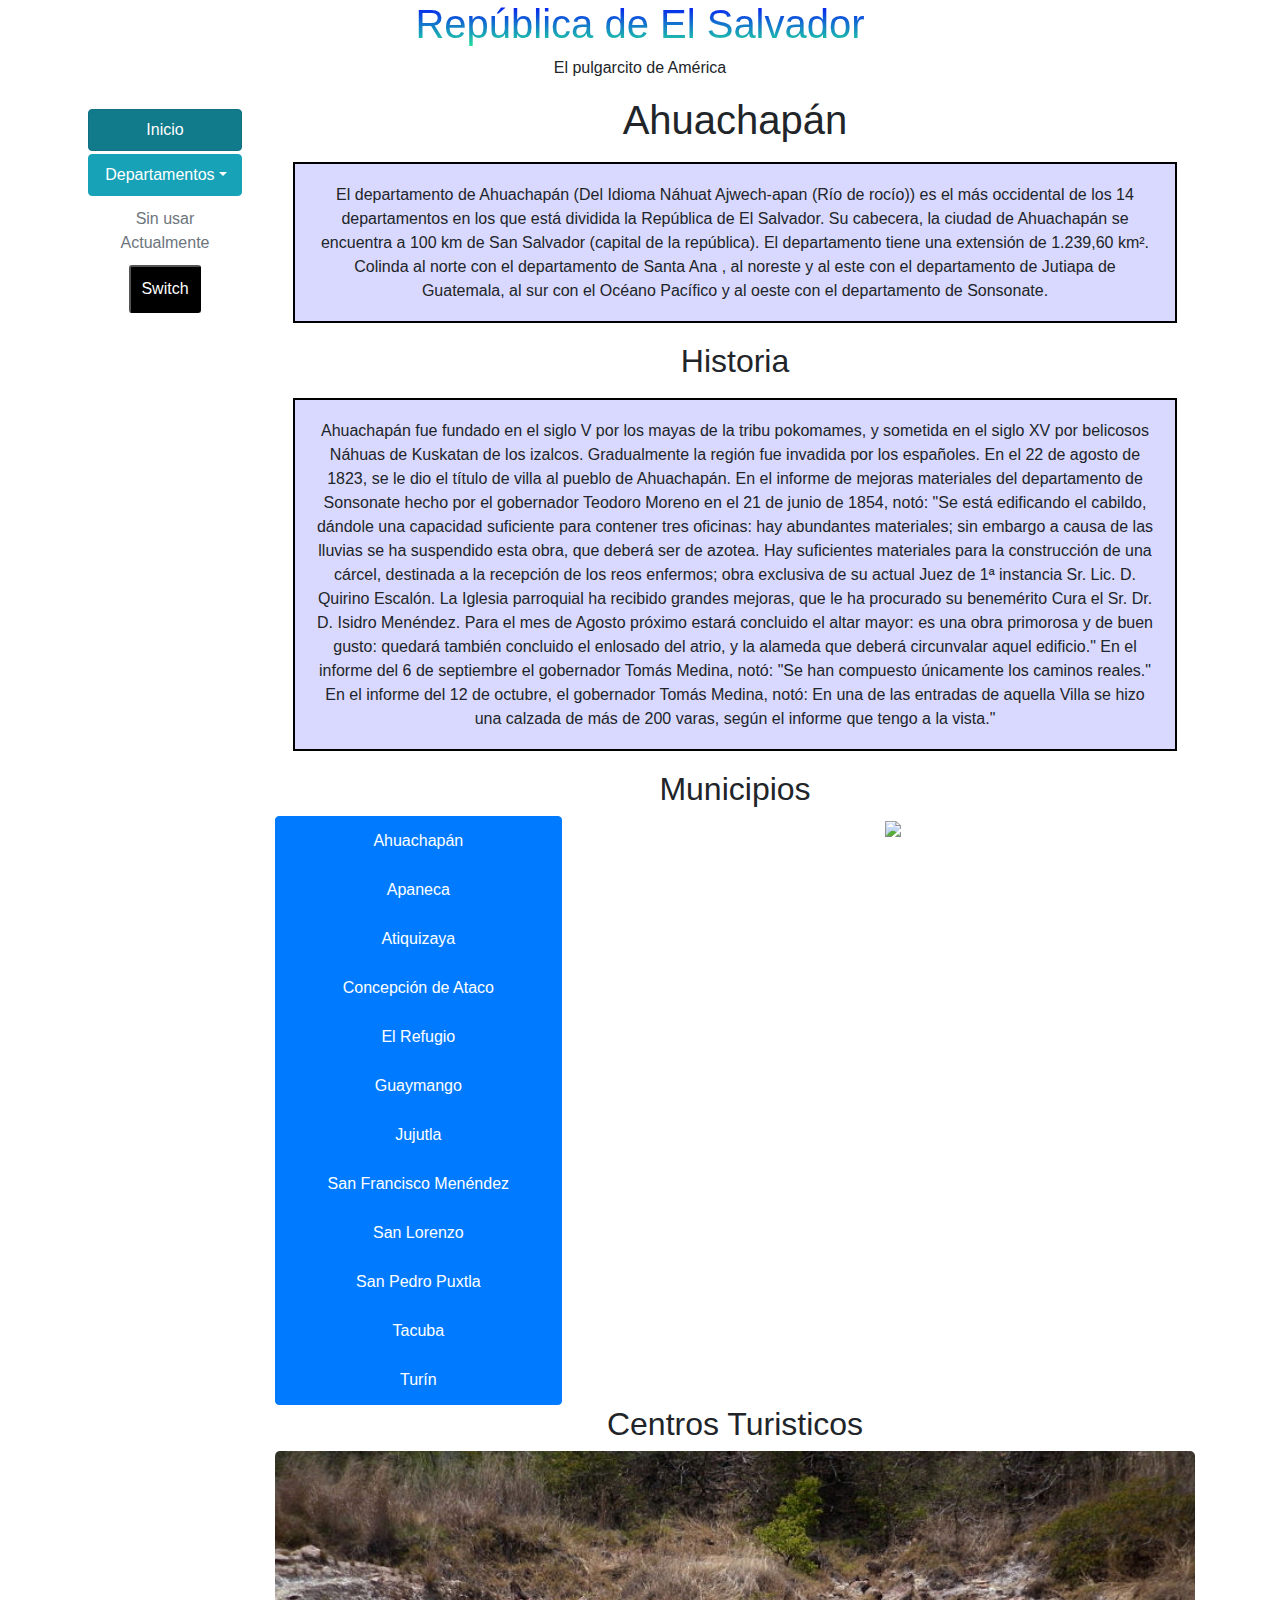
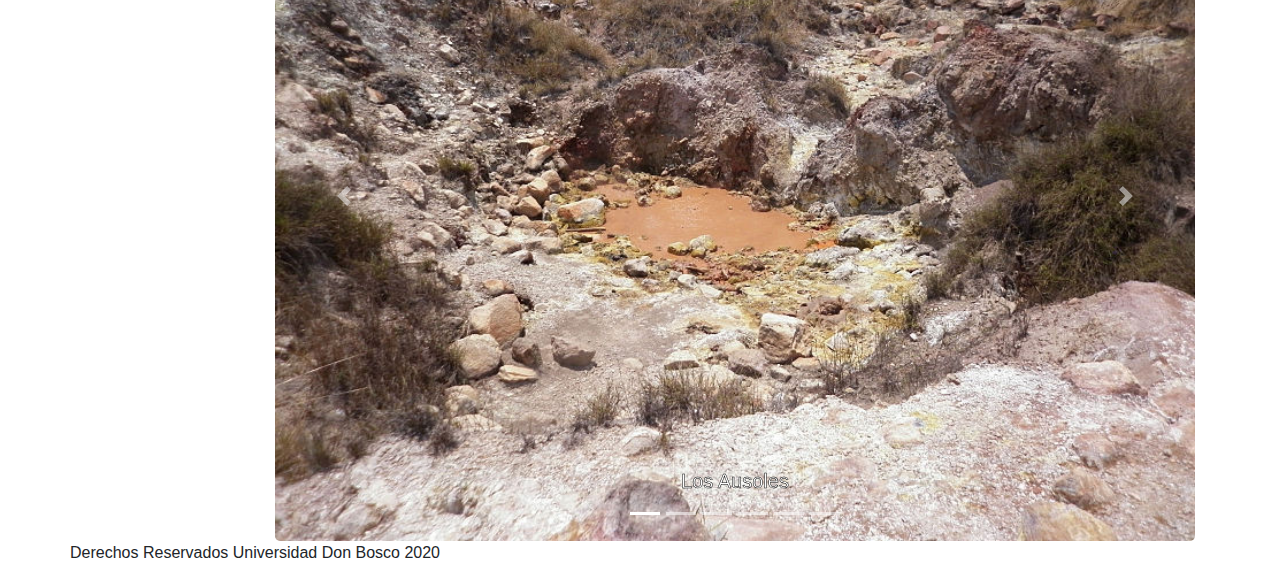
==== Departamentos/Auachapán.html @ 82dd3f30 "Added Departamentos pages and images" ====
<!DOCTYPE html>
<html lang="en">
  <head>
    <meta charset="UTF-8">
    <meta name="viewport" content="width=device-width, initial-scale=1.0">
    <!-- CSS only -->
    <link rel="stylesheet" href="https://stackpath.bootstrapcdn.com/bootstrap/4.5.2/css/bootstrap.min.css" integrity="sha384-JcKb8q3iqJ61gNV9KGb8thSsNjpSL0n8PARn9HuZOnIxN0hoP+VmmDGMN5t9UJ0Z" crossorigin="anonymous">
    <link rel="stylesheet" href="../css/light-mode.css" id="theme" />

    <!-- JS, Popper.js, and jQuery -->
    <script src="https://code.jquery.com/jquery-3.5.1.slim.min.js" integrity="sha384-DfXdz2htPH0lsSSs5nCTpuj/zy4C+OGpamoFVy38MVBnE+IbbVYUew+OrCXaRkfj" crossorigin="anonymous"></script>
    <script src="https://cdn.jsdelivr.net/npm/popper.js@1.16.1/dist/umd/popper.min.js" integrity="sha384-9/reFTGAW83EW2RDu2S0VKaIzap3H66lZH81PoYlFhbGU+6BZp6G7niu735Sk7lN" crossorigin="anonymous"></script>
    <script src="https://stackpath.bootstrapcdn.com/bootstrap/4.5.2/js/bootstrap.min.js" integrity="sha384-B4gt1jrGC7Jh4AgTPSdUtOBvfO8shuf57BaghqFfPlYxofvL8/KUEfYiJOMMV+rV" crossorigin="anonymous"></script>
    <!--icono-->
    <link rel="icon" href="../img/icono mapa de El salvador.ico">
    <!--Titulo-->
    <title>Ahuachapán</title>
  </head>
  <body>
    <div class="container">
      <div class="row text-center">
        <div class="col-12">
            <h1 class="degradadoh1">República de El Salvador</h1>
            <p>El pulgarcito de América</p>
        </div>
    </div>
    <div class="row">
        <div class="col-12 col-md-2">
            <ul class="nav flex-md-column flex-row nav-fill">
                <a class="navbar-brand" href="../index.html"><img class="img-fluid d-none d-md-block" src="../img/icono mapa de El salvador.ico" alt=""></a>
                <li class="nav-item">
                  <a class="nav-link active btn btn-info espacio" href="../index.html">Inicio</a>
                </li>
                <li class="nav-item dropdown">
                    <a class="nav-link dropdown-toggle btn btn-info espacio" data-toggle="dropdown" href="#" role="button" aria-haspopup="true" aria-expanded="false">Departamentos</a>
                    <div class="dropdown-menu">
                      <a class="dropdown-item" href="Auachapán.html">Ahuachapan</a>
                      <a class="dropdown-item" href="Cabañas.html">Cabañas</a>
                      <a class="dropdown-item" href="Cuscatlán.html">Cuscatlán</a>
                      <a class="dropdown-item" href="La Libertad.html">La Libertad</a>
                      <a class="dropdown-item" href="La Paz.html">La Paz</a>
                      <a class="dropdown-item" href="Sonsonate.html">Sonsonate</a>
                      <a class="dropdown-item" href="San Salvador.html">San Salvador</a>
                      <a class="dropdown-item" href="La Union.html">La Unión</a>
                      <a class="dropdown-item" href="Morazan.html">Morazán</a>
                      <a class="dropdown-item" href="San Miguel.html">San Miguel</a>
                      <a class="dropdown-item" href="San Vicente.html">San Vicente</a>
                      <a class="dropdown-item" href="Usulutan.html">Usulután</a>
                      <a class="dropdown-item" href="Chalatenango.html">Chalatenango</a>
                      <a class="dropdown-item" href="Santa Ana.html">Santa Ana</a>
                    </div>
                </li>
                <li class="nav-item">
                  <a class="nav-link disabled" href="#">Sin usar Actualmente</a>
                </li>
                <li class="nav-item">
                    <button onclick="switchSheet1()">Switch</button>
                </li>
              </ul>
        </div>
        <div class="col-12 col-md-10 text-center">
          <h1>Ahuachapán</h1>
          <p class="border1">
            El departamento de Ahuachapán (Del Idioma Náhuat Ajwech-apan (Río de rocío)) es el más occidental de los 14 departamentos en los que está dividida la República de El Salvador. Su cabecera, la ciudad de Ahuachapán se encuentra a 100 km de San Salvador (capital de la república). El departamento tiene una extensión de 1.239,60 km². Colinda al norte con el departamento de Santa Ana , al noreste y al este con el departamento de Jutiapa de Guatemala, al sur con el Océano Pacífico y al oeste con el departamento de Sonsonate.
          </p>
          <h2>Historia</h2>
          <p class="border1">
            Ahuachapán fue fundado en el siglo V por los mayas de la tribu pokomames, y sometida en el siglo XV por belicosos Náhuas de Kuskatan de los izalcos. Gradualmente la región fue invadida por los españoles. En el 22 de agosto de 1823, se le dio el título de villa al pueblo de Ahuachapán. En el informe de mejoras materiales del departamento de Sonsonate hecho por el gobernador Teodoro Moreno en el 21 de junio de 1854, notó: "Se está edificando el cabildo, dándole una capacidad suficiente para contener tres oficinas: hay abundantes materiales; sin embargo a causa de las lluvias se ha suspendido esta obra, que deberá ser de azotea. Hay suficientes materiales para la construcción de una cárcel, destinada a la recepción de los reos enfermos; obra exclusiva de su actual Juez de 1ª instancia Sr. Lic. D. Quirino Escalón. La Iglesia parroquial ha recibido grandes mejoras, que le ha procurado su benemérito Cura el Sr. Dr. D. Isidro Menéndez. Para el mes de Agosto próximo estará concluido el altar mayor: es una obra primorosa y de buen gusto: quedará también concluido el enlosado del atrio, y la alameda que deberá circunvalar aquel edificio."
            En el informe del 6 de septiembre el gobernador Tomás Medina, notó: "Se han compuesto únicamente los caminos reales."
            En el informe del 12 de octubre, el gobernador Tomás Medina, notó: En una de las entradas de aquella Villa se hizo una calzada de más de 200 varas, según el informe que tengo a la vista."
          </p>
          <h2>Municipios</h2>
          <div class="row">
            <div class="col-4">
              <div class="list-group">
                <a class="list-group-item active">Ahuachapán</a>
                <a class="list-group-item active">Apaneca</a>
                <a class="list-group-item active">Atiquizaya</a>
                <a class="list-group-item active">Concepción de Ataco</a>
                <a class="list-group-item active">El Refugio</a>
                <a class="list-group-item active">Guaymango</a>
                <a class="list-group-item active">Jujutla</a>
                <a class="list-group-item active">San Francisco Menéndez</a>
                <a class="list-group-item active">San Lorenzo</a>
                <a class="list-group-item active">San Pedro Puxtla</a>
                <a class="list-group-item active">Tacuba</a>
                <a class="list-group-item active">Turín</a>
              </div>
            </div>
            <div class="col-8">
              <img class="img-fluid" src="https://lh6.googleusercontent.com/-hYMvjS1tUCI/VOaYrbtaN4I/AAAAAAAAHtI/_kmcd79d0Fs/s392/mapa-del-departamento-de-ahuachapan.png">
            </div>
          </div>
          <h2>Centros Turisticos</h2>
          <div id="Carrusel" class="carousel slide" data-ride="carousel">
            <ol class="carousel-indicators">
              <li data-target="#Carrusel" data-slide-to="0" class="active"></li>
              <li data-target="#Carrusel" data-slide-to="1"></li>
              <li data-target="#Carrusel" data-slide-to="2"></li>
              <li data-target="#Carrusel" data-slide-to="3"></li>
              <li data-target="#Carrusel" data-slide-to="4"></li>
              <li data-target="#Carrusel" data-slide-to="5"></li>
            </ol>
            <div class="carousel-inner">
              <div class="carousel-item active">
                <img class="d-block w-100" onclick="ImagenModal(this)" id="myImg" src="img/Auachapán/800px-Ausoles.jpg" alt="Los Ausoles">
                <div class="carousel-caption d-none d-md-block">
                  <h5>Los Ausoles</h5>
                </div>
              </div>
              <div class="carousel-item">
                <img class="d-block w-100" onclick="ImagenModal(this)" onclick="ImagenModal(this)" id="myImg" src="img/Auachapán/Ahuachapán-plaza mayor.jpg" alt="Plaza mayor">
                <div class="carousel-caption d-none d-md-block">
                  <h5>Plaza Mayor</h5>
                </div>
              </div>
              <div class="carousel-item">
                <img class="d-block w-100" onclick="ImagenModal(this)" id="myImg" src="img/Auachapán/concordia.jpg" alt="Parque Concordia">
                <div class="carousel-caption d-none d-md-block">
                  <h5>Parque Concordia</h5>
                </div>
              </div>
              <div class="carousel-item">
                <img class="d-block w-100" onclick="ImagenModal(this)" id="myImg" src="img/Auachapán/jalostotitlan.jpg" alt="Parroquia jalostotitlan">
                <div class="carousel-caption d-none d-md-block">
                  <h5>Parroquia Jalostotitlan</h5>
                </div>
              </div>
              <div class="carousel-item">
                <img class="d-block w-100" onclick="ImagenModal(this)" id="myImg" src="img/Auachapán/laguna-el-espino-1.jpg" alt="Laguna del Espino">
                <div class="carousel-caption d-none d-md-block">
                  <h5>Laguna del Espino</h5>
                </div>
              </div>
              <div class="carousel-item">
                <img class="d-block w-100" onclick="ImagenModal(this)" id="myImg" src="img/Auachapán/pasaje concordia.jpg" alt="Pasaje de Concordia">
                <div class="carousel-caption d-none d-md-block">
                  <h5>Pasaje de Concordia</h5>
                </div>
              </div>
            </div>
            <a class="carousel-control-prev" href="#Carrusel" role="button" data-slide="prev">
              <span class="carousel-control-prev-icon" aria-hidden="true"></span>
              <span class="sr-only">Previous</span>
            </a>
            <a class="carousel-control-next" href="#Carrusel" role="button" data-slide="next">
              <span class="carousel-control-next-icon" aria-hidden="true"></span>
              <span class="sr-only">Next</span>
            </a>
          </div>
          <div id="myModal" class="modal">
            <span class="close">&times;</span>
            <img class="modal-content" id="img01">
            <div id="caption"></div>
          </div>
          
        </div>    
        <div class="row">
          <div class="col-12 text-center">
              <Blockquote>Derechos Reservados Universidad Don Bosco 2020</Blockquote>
          </div>
        </div>
        <div>
          <script src="../JS/script.js"></script>
        </div>
    </div>
  </body>
</html>
---- css/light-mode.css ----
button {
    padding: 10px;
    background-color: #000;
    color: #fff;
    border-radius: 3px;
    font-size: 1em;
    margin: 1%;
}
button:hover {
    background: rgb(0, 0, 255,100%);
    color: rgb(255, 255, 255);
}
.Division-Mapa path{
    fill: rgb(0, 0, 255,100%);
    stroke: white;
    stroke-width: 2px;
    transition: fill 0.001s;
}

h5{
  color: white;
  -webkit-text-stroke-color: black;
  -webkit-text-stroke-width: 0.5px;
}

path:hover{
    fill:grey;
    transition: 1.0s;
} 
/* Style the Image Used to Trigger the Modal */
#myImg {
  border-radius: 5px;
  cursor: pointer;
  transition: 0.3s;
}

#myImg:hover {opacity: 0.9;}

/* The Modal (background) */
.modal {
  display: none; /* Hidden by default */
  position: fixed; /* Stay in place */
  z-index: 1; /* Sit on top */
  padding-top: 100px; /* Location of the box */
  left: 0;
  top: 0;
  width: 100%; /* Full width */
  height: 100%; /* Full height */
  overflow: auto; /* Enable scroll if needed */
  background-color: rgb(0,0,0); /* Fallback color */
  background-color: rgba(0,0,0,0.9); /* Black w/ opacity */
}

/* Modal Content (Image) */
.modal-content {
  margin: auto;
  display: block;
  width: 80%;
  max-width: 700px;
}

/* Caption of Modal Image (Image Text) - Same Width as the Image */
#caption {
  margin: auto;
  display: block;
  width: 80%;
  max-width: 700px;
  text-align: center;
  color: #ccc;
  padding: 10px 0;
  height: 150px;
}

/* Add Animation - Zoom in the Modal */
.modal-content, #caption {
  animation-name: zoom;
  animation-duration: 0.6s;
}

@keyframes zoom {
  from {transform:scale(0)}
  to {transform:scale(1)}
}

/* The Close Button */
.close {
  position: absolute;
  top: 15px;
  right: 35px;
  color: #f1f1f1;
  font-size: 40px;
  font-weight: bold;
  transition: 0.3s;
}

.close:hover,.close:focus {
  color: #bbb;
  text-decoration: none;
  cursor: pointer;
}

/* 100% Image Width on Smaller Screens */
@media only screen and (max-width: 700px){
  .modal-content {
    width: 100%;
  }
}
/**Utilidades**/
.espacio{
  margin: 2%;
}
.degradadoh1{
  background: linear-gradient(blue, #25E999);
  -webkit-background-clip: text;
  color: transparent;
}
.border1{
  display:block;
  border:2px solid black;
  padding: 2%;
  margin: 2%;
  background-color: rgb(0, 0, 255,15%);
}
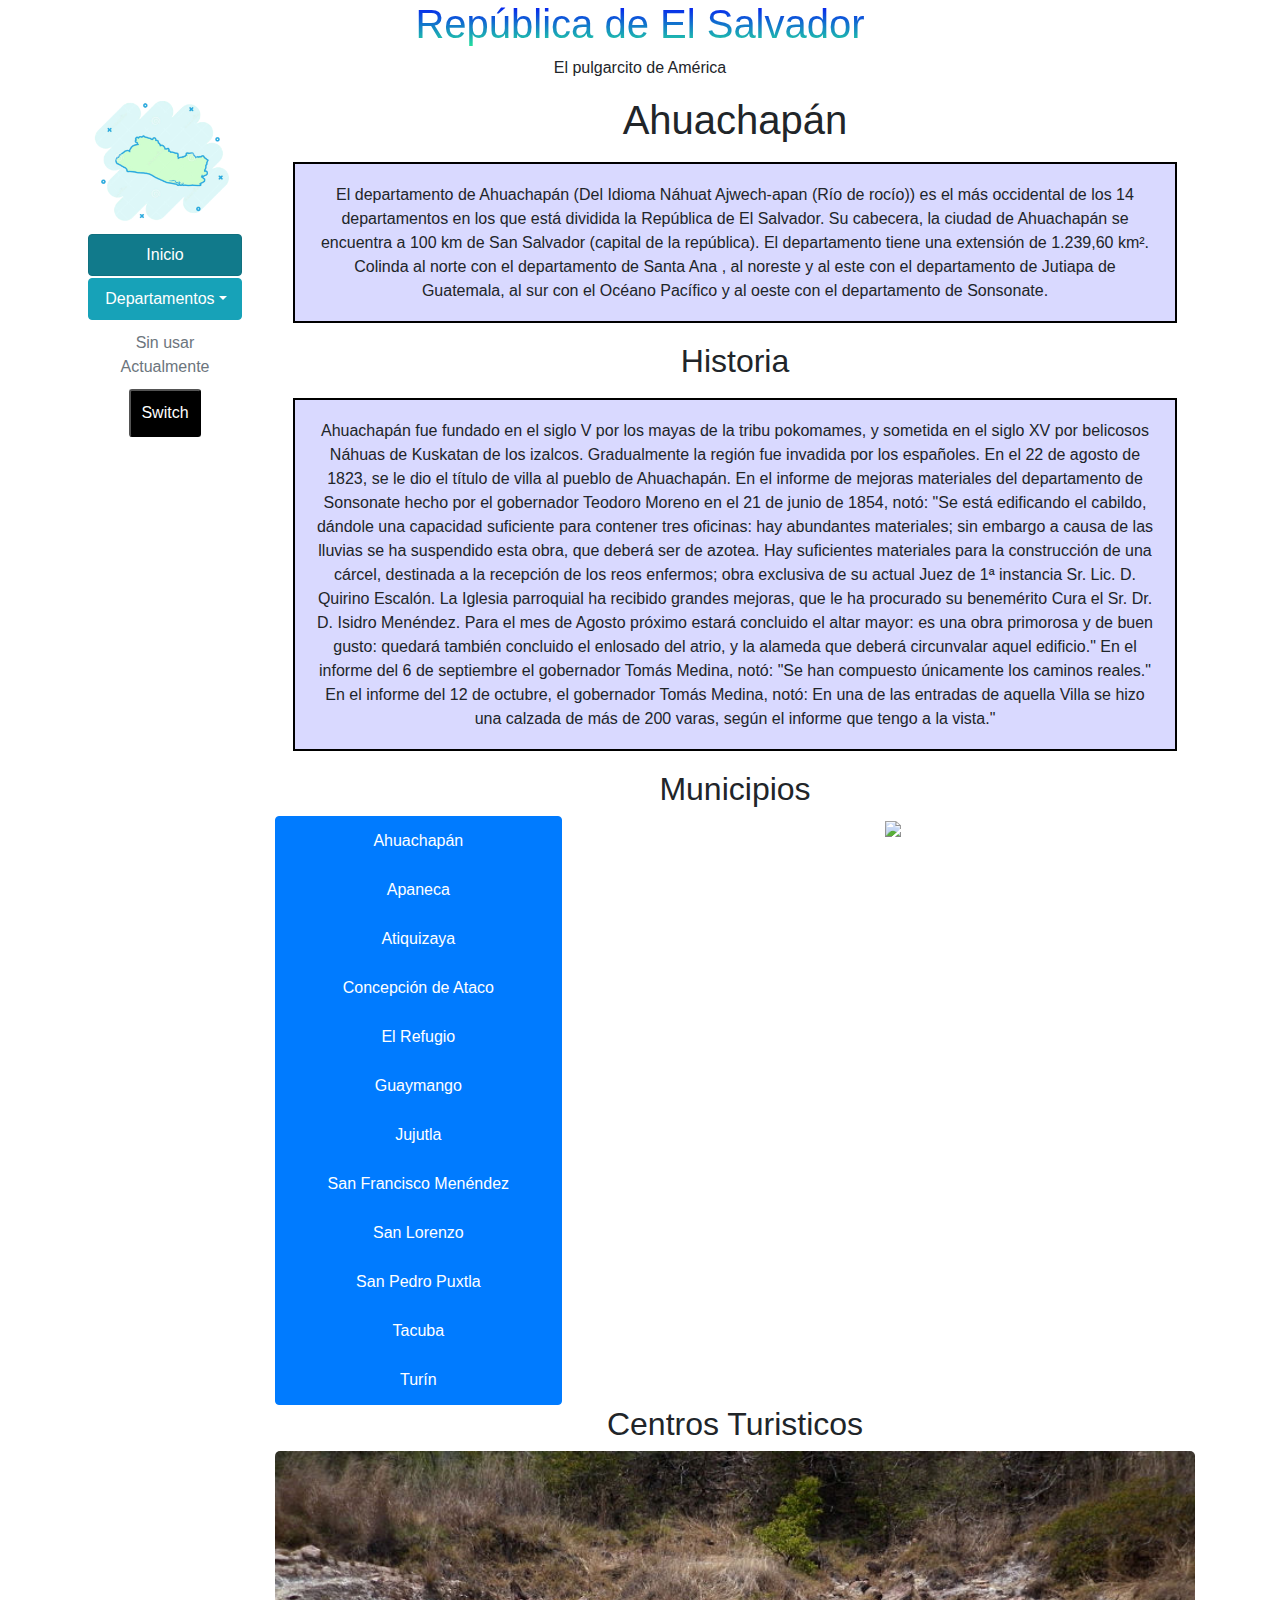
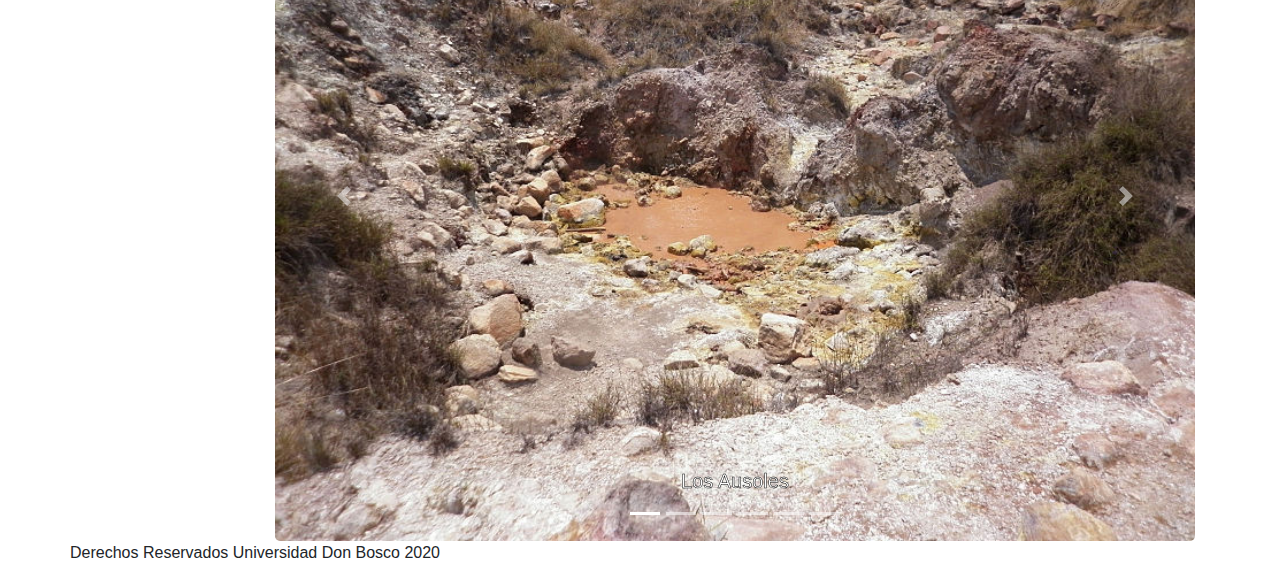
==== commit 817db25e: "Added JS code and Light/Dark mode" ====
--- a/Departamentos/Auachapán.html
+++ b/Departamentos/Auachapán.html
@@ -1,6 +1,7 @@
 <!DOCTYPE html>
 <html lang="en">
-  <head>
+
+<head>
     <meta charset="UTF-8">
     <meta name="viewport" content="width=device-width, initial-scale=1.0">
     <!-- CSS only -->
@@ -15,154 +16,155 @@
     <link rel="icon" href="../img/icono mapa de El salvador.ico">
     <!--Titulo-->
     <title>Ahuachapán</title>
-  </head>
-  <body>
+</head>
+
+<body>
     <div class="container">
-      <div class="row text-center">
-        <div class="col-12">
-            <h1 class="degradadoh1">República de El Salvador</h1>
-            <p>El pulgarcito de América</p>
+        <div class="row text-center">
+            <div class="col-12">
+                <h1 class="degradadoh1">República de El Salvador</h1>
+                <p>El pulgarcito de América</p>
+            </div>
         </div>
-    </div>
-    <div class="row">
-        <div class="col-12 col-md-2">
-            <ul class="nav flex-md-column flex-row nav-fill">
-                <a class="navbar-brand" href="../index.html"><img class="img-fluid d-none d-md-block" src="../img/icono mapa de El salvador.ico" alt=""></a>
-                <li class="nav-item">
-                  <a class="nav-link active btn btn-info espacio" href="../index.html">Inicio</a>
-                </li>
-                <li class="nav-item dropdown">
-                    <a class="nav-link dropdown-toggle btn btn-info espacio" data-toggle="dropdown" href="#" role="button" aria-haspopup="true" aria-expanded="false">Departamentos</a>
-                    <div class="dropdown-menu">
-                      <a class="dropdown-item" href="Auachapán.html">Ahuachapan</a>
-                      <a class="dropdown-item" href="Cabañas.html">Cabañas</a>
-                      <a class="dropdown-item" href="Cuscatlán.html">Cuscatlán</a>
-                      <a class="dropdown-item" href="La Libertad.html">La Libertad</a>
-                      <a class="dropdown-item" href="La Paz.html">La Paz</a>
-                      <a class="dropdown-item" href="Sonsonate.html">Sonsonate</a>
-                      <a class="dropdown-item" href="San Salvador.html">San Salvador</a>
-                      <a class="dropdown-item" href="La Union.html">La Unión</a>
-                      <a class="dropdown-item" href="Morazan.html">Morazán</a>
-                      <a class="dropdown-item" href="San Miguel.html">San Miguel</a>
-                      <a class="dropdown-item" href="San Vicente.html">San Vicente</a>
-                      <a class="dropdown-item" href="Usulutan.html">Usulután</a>
-                      <a class="dropdown-item" href="Chalatenango.html">Chalatenango</a>
-                      <a class="dropdown-item" href="Santa Ana.html">Santa Ana</a>
+        <div class="row">
+            <div class="col-12 col-md-2">
+                <ul class="nav flex-md-column flex-row nav-fill">
+                    <a class="navbar-brand" href="../index.html"><img class="img-fluid d-none d-md-block" src="../img/icono mapa de El salvador.ico" alt=""></a>
+                    <li class="nav-item">
+                        <a class="nav-link active btn btn-info espacio" href="../index.html">Inicio</a>
+                    </li>
+                    <li class="nav-item dropdown">
+                        <a class="nav-link dropdown-toggle btn btn-info espacio" data-toggle="dropdown" href="#" role="button" aria-haspopup="true" aria-expanded="false">Departamentos</a>
+                        <div class="dropdown-menu">
+                            <a class="dropdown-item" href="Auachapán.html">Ahuachapan</a>
+                            <a class="dropdown-item" href="Cabañas.html">Cabañas</a>
+                            <a class="dropdown-item" href="Cuscatlán.html">Cuscatlán</a>
+                            <a class="dropdown-item" href="La Libertad.html">La Libertad</a>
+                            <a class="dropdown-item" href="La Paz.html">La Paz</a>
+                            <a class="dropdown-item" href="San Salvador.html">San Salvador</a>
+                            <a class="dropdown-item" href="Chalatenango.html">Chalatenango</a>
+                        </div>
+                    </li>
+                    <li class="nav-item">
+                        <a class="nav-link disabled" href="#">Sin usar Actualmente</a>
+                    </li>
+                    <li class="nav-item">
+                        <button onclick="switchSheet1()">Switch</button>
+                    </li>
+                </ul>
+            </div>
+            <div class="col-12 col-md-10 text-center">
+                <h1>Ahuachapán</h1>
+                <p class="border1">
+                    El departamento de Ahuachapán (Del Idioma Náhuat Ajwech-apan (Río de rocío)) es el más occidental de los 14 departamentos en los que está dividida la República de El Salvador. Su cabecera, la ciudad de Ahuachapán se encuentra a 100 km de San Salvador
+                    (capital de la república). El departamento tiene una extensión de 1.239,60 km². Colinda al norte con el departamento de Santa Ana , al noreste y al este con el departamento de Jutiapa de Guatemala, al sur con el Océano Pacífico y al
+                    oeste con el departamento de Sonsonate.
+                </p>
+                <h2>Historia</h2>
+                <p class="border1">
+                    Ahuachapán fue fundado en el siglo V por los mayas de la tribu pokomames, y sometida en el siglo XV por belicosos Náhuas de Kuskatan de los izalcos. Gradualmente la región fue invadida por los españoles. En el 22 de agosto de 1823, se le dio el título
+                    de villa al pueblo de Ahuachapán. En el informe de mejoras materiales del departamento de Sonsonate hecho por el gobernador Teodoro Moreno en el 21 de junio de 1854, notó: "Se está edificando el cabildo, dándole una capacidad suficiente
+                    para contener tres oficinas: hay abundantes materiales; sin embargo a causa de las lluvias se ha suspendido esta obra, que deberá ser de azotea. Hay suficientes materiales para la construcción de una cárcel, destinada a la recepción
+                    de los reos enfermos; obra exclusiva de su actual Juez de 1ª instancia Sr. Lic. D. Quirino Escalón. La Iglesia parroquial ha recibido grandes mejoras, que le ha procurado su benemérito Cura el Sr. Dr. D. Isidro Menéndez. Para el mes
+                    de Agosto próximo estará concluido el altar mayor: es una obra primorosa y de buen gusto: quedará también concluido el enlosado del atrio, y la alameda que deberá circunvalar aquel edificio." En el informe del 6 de septiembre el gobernador
+                    Tomás Medina, notó: "Se han compuesto únicamente los caminos reales." En el informe del 12 de octubre, el gobernador Tomás Medina, notó: En una de las entradas de aquella Villa se hizo una calzada de más de 200 varas, según el informe
+                    que tengo a la vista."
+                </p>
+                <h2>Municipios</h2>
+                <div class="row">
+                    <div class="col-4">
+                        <div class="list-group">
+                            <a class="list-group-item active">Ahuachapán</a>
+                            <a class="list-group-item active">Apaneca</a>
+                            <a class="list-group-item active">Atiquizaya</a>
+                            <a class="list-group-item active">Concepción de Ataco</a>
+                            <a class="list-group-item active">El Refugio</a>
+                            <a class="list-group-item active">Guaymango</a>
+                            <a class="list-group-item active">Jujutla</a>
+                            <a class="list-group-item active">San Francisco Menéndez</a>
+                            <a class="list-group-item active">San Lorenzo</a>
+                            <a class="list-group-item active">San Pedro Puxtla</a>
+                            <a class="list-group-item active">Tacuba</a>
+                            <a class="list-group-item active">Turín</a>
+                        </div>
                     </div>
-                </li>
-                <li class="nav-item">
-                  <a class="nav-link disabled" href="#">Sin usar Actualmente</a>
-                </li>
-                <li class="nav-item">
-                    <button onclick="switchSheet1()">Switch</button>
-                </li>
-              </ul>
+                    <div class="col-8">
+                        <img class="img-fluid" src="https://lh6.googleusercontent.com/-hYMvjS1tUCI/VOaYrbtaN4I/AAAAAAAAHtI/_kmcd79d0Fs/s392/mapa-del-departamento-de-ahuachapan.png">
+                    </div>
+                </div>
+                <h2>Centros Turisticos</h2>
+                <div id="Carrusel" class="carousel slide" data-ride="carousel">
+                    <ol class="carousel-indicators">
+                        <li data-target="#Carrusel" data-slide-to="0" class="active"></li>
+                        <li data-target="#Carrusel" data-slide-to="1"></li>
+                        <li data-target="#Carrusel" data-slide-to="2"></li>
+                        <li data-target="#Carrusel" data-slide-to="3"></li>
+                        <li data-target="#Carrusel" data-slide-to="4"></li>
+                        <li data-target="#Carrusel" data-slide-to="5"></li>
+                    </ol>
+                    <div class="carousel-inner">
+                        <div class="carousel-item active">
+                            <img class="d-block w-100" onclick="ImagenModal(this)" id="myImg" src="img/Auachapán/800px-Ausoles.jpg" alt="Los Ausoles">
+                            <div class="carousel-caption d-none d-md-block">
+                                <h5>Los Ausoles</h5>
+                            </div>
+                        </div>
+                        <div class="carousel-item">
+                            <img class="d-block w-100" onclick="ImagenModal(this)" onclick="ImagenModal(this)" id="myImg" src="img/Auachapán/Ahuachapán-plaza mayor.jpg" alt="Plaza mayor">
+                            <div class="carousel-caption d-none d-md-block">
+                                <h5>Plaza Mayor</h5>
+                            </div>
+                        </div>
+                        <div class="carousel-item">
+                            <img class="d-block w-100" onclick="ImagenModal(this)" id="myImg" src="img/Auachapán/concordia.jpg" alt="Parque Concordia">
+                            <div class="carousel-caption d-none d-md-block">
+                                <h5>Parque Concordia</h5>
+                            </div>
+                        </div>
+                        <div class="carousel-item">
+                            <img class="d-block w-100" onclick="ImagenModal(this)" id="myImg" src="img/Auachapán/jalostotitlan.jpg" alt="Parroquia jalostotitlan">
+                            <div class="carousel-caption d-none d-md-block">
+                                <h5>Parroquia Jalostotitlan</h5>
+                            </div>
+                        </div>
+                        <div class="carousel-item">
+                            <img class="d-block w-100" onclick="ImagenModal(this)" id="myImg" src="img/Auachapán/laguna-el-espino-1.jpg" alt="Laguna del Espino">
+                            <div class="carousel-caption d-none d-md-block">
+                                <h5>Laguna del Espino</h5>
+                            </div>
+                        </div>
+                        <div class="carousel-item">
+                            <img class="d-block w-100" onclick="ImagenModal(this)" id="myImg" src="img/Auachapán/pasaje concordia.jpg" alt="Pasaje de Concordia">
+                            <div class="carousel-caption d-none d-md-block">
+                                <h5>Pasaje de Concordia</h5>
+                            </div>
+                        </div>
+                    </div>
+                    <a class="carousel-control-prev" href="#Carrusel" role="button" data-slide="prev">
+                        <span class="carousel-control-prev-icon" aria-hidden="true"></span>
+                        <span class="sr-only">Previous</span>
+                    </a>
+                    <a class="carousel-control-next" href="#Carrusel" role="button" data-slide="next">
+                        <span class="carousel-control-next-icon" aria-hidden="true"></span>
+                        <span class="sr-only">Next</span>
+                    </a>
+                </div>
+                <div id="myModal" class="modal">
+                    <span class="close">&times;</span>
+                    <img class="modal-content" id="img01">
+                    <div id="caption"></div>
+                </div>
+
+            </div>
+            <div class="row">
+                <div class="col-12 text-center">
+                    <Blockquote>Derechos Reservados Universidad Don Bosco 2020</Blockquote>
+                </div>
+            </div>
+            <div>
+                <script src="../JS/script.js"></script>
+            </div>
         </div>
-        <div class="col-12 col-md-10 text-center">
-          <h1>Ahuachapán</h1>
-          <p class="border1">
-            El departamento de Ahuachapán (Del Idioma Náhuat Ajwech-apan (Río de rocío)) es el más occidental de los 14 departamentos en los que está dividida la República de El Salvador. Su cabecera, la ciudad de Ahuachapán se encuentra a 100 km de San Salvador (capital de la república). El departamento tiene una extensión de 1.239,60 km². Colinda al norte con el departamento de Santa Ana , al noreste y al este con el departamento de Jutiapa de Guatemala, al sur con el Océano Pacífico y al oeste con el departamento de Sonsonate.
-          </p>
-          <h2>Historia</h2>
-          <p class="border1">
-            Ahuachapán fue fundado en el siglo V por los mayas de la tribu pokomames, y sometida en el siglo XV por belicosos Náhuas de Kuskatan de los izalcos. Gradualmente la región fue invadida por los españoles. En el 22 de agosto de 1823, se le dio el título de villa al pueblo de Ahuachapán. En el informe de mejoras materiales del departamento de Sonsonate hecho por el gobernador Teodoro Moreno en el 21 de junio de 1854, notó: "Se está edificando el cabildo, dándole una capacidad suficiente para contener tres oficinas: hay abundantes materiales; sin embargo a causa de las lluvias se ha suspendido esta obra, que deberá ser de azotea. Hay suficientes materiales para la construcción de una cárcel, destinada a la recepción de los reos enfermos; obra exclusiva de su actual Juez de 1ª instancia Sr. Lic. D. Quirino Escalón. La Iglesia parroquial ha recibido grandes mejoras, que le ha procurado su benemérito Cura el Sr. Dr. D. Isidro Menéndez. Para el mes de Agosto próximo estará concluido el altar mayor: es una obra primorosa y de buen gusto: quedará también concluido el enlosado del atrio, y la alameda que deberá circunvalar aquel edificio."
-            En el informe del 6 de septiembre el gobernador Tomás Medina, notó: "Se han compuesto únicamente los caminos reales."
-            En el informe del 12 de octubre, el gobernador Tomás Medina, notó: En una de las entradas de aquella Villa se hizo una calzada de más de 200 varas, según el informe que tengo a la vista."
-          </p>
-          <h2>Municipios</h2>
-          <div class="row">
-            <div class="col-4">
-              <div class="list-group">
-                <a class="list-group-item active">Ahuachapán</a>
-                <a class="list-group-item active">Apaneca</a>
-                <a class="list-group-item active">Atiquizaya</a>
-                <a class="list-group-item active">Concepción de Ataco</a>
-                <a class="list-group-item active">El Refugio</a>
-                <a class="list-group-item active">Guaymango</a>
-                <a class="list-group-item active">Jujutla</a>
-                <a class="list-group-item active">San Francisco Menéndez</a>
-                <a class="list-group-item active">San Lorenzo</a>
-                <a class="list-group-item active">San Pedro Puxtla</a>
-                <a class="list-group-item active">Tacuba</a>
-                <a class="list-group-item active">Turín</a>
-              </div>
-            </div>
-            <div class="col-8">
-              <img class="img-fluid" src="https://lh6.googleusercontent.com/-hYMvjS1tUCI/VOaYrbtaN4I/AAAAAAAAHtI/_kmcd79d0Fs/s392/mapa-del-departamento-de-ahuachapan.png">
-            </div>
-          </div>
-          <h2>Centros Turisticos</h2>
-          <div id="Carrusel" class="carousel slide" data-ride="carousel">
-            <ol class="carousel-indicators">
-              <li data-target="#Carrusel" data-slide-to="0" class="active"></li>
-              <li data-target="#Carrusel" data-slide-to="1"></li>
-              <li data-target="#Carrusel" data-slide-to="2"></li>
-              <li data-target="#Carrusel" data-slide-to="3"></li>
-              <li data-target="#Carrusel" data-slide-to="4"></li>
-              <li data-target="#Carrusel" data-slide-to="5"></li>
-            </ol>
-            <div class="carousel-inner">
-              <div class="carousel-item active">
-                <img class="d-block w-100" onclick="ImagenModal(this)" id="myImg" src="img/Auachapán/800px-Ausoles.jpg" alt="Los Ausoles">
-                <div class="carousel-caption d-none d-md-block">
-                  <h5>Los Ausoles</h5>
-                </div>
-              </div>
-              <div class="carousel-item">
-                <img class="d-block w-100" onclick="ImagenModal(this)" onclick="ImagenModal(this)" id="myImg" src="img/Auachapán/Ahuachapán-plaza mayor.jpg" alt="Plaza mayor">
-                <div class="carousel-caption d-none d-md-block">
-                  <h5>Plaza Mayor</h5>
-                </div>
-              </div>
-              <div class="carousel-item">
-                <img class="d-block w-100" onclick="ImagenModal(this)" id="myImg" src="img/Auachapán/concordia.jpg" alt="Parque Concordia">
-                <div class="carousel-caption d-none d-md-block">
-                  <h5>Parque Concordia</h5>
-                </div>
-              </div>
-              <div class="carousel-item">
-                <img class="d-block w-100" onclick="ImagenModal(this)" id="myImg" src="img/Auachapán/jalostotitlan.jpg" alt="Parroquia jalostotitlan">
-                <div class="carousel-caption d-none d-md-block">
-                  <h5>Parroquia Jalostotitlan</h5>
-                </div>
-              </div>
-              <div class="carousel-item">
-                <img class="d-block w-100" onclick="ImagenModal(this)" id="myImg" src="img/Auachapán/laguna-el-espino-1.jpg" alt="Laguna del Espino">
-                <div class="carousel-caption d-none d-md-block">
-                  <h5>Laguna del Espino</h5>
-                </div>
-              </div>
-              <div class="carousel-item">
-                <img class="d-block w-100" onclick="ImagenModal(this)" id="myImg" src="img/Auachapán/pasaje concordia.jpg" alt="Pasaje de Concordia">
-                <div class="carousel-caption d-none d-md-block">
-                  <h5>Pasaje de Concordia</h5>
-                </div>
-              </div>
-            </div>
-            <a class="carousel-control-prev" href="#Carrusel" role="button" data-slide="prev">
-              <span class="carousel-control-prev-icon" aria-hidden="true"></span>
-              <span class="sr-only">Previous</span>
-            </a>
-            <a class="carousel-control-next" href="#Carrusel" role="button" data-slide="next">
-              <span class="carousel-control-next-icon" aria-hidden="true"></span>
-              <span class="sr-only">Next</span>
-            </a>
-          </div>
-          <div id="myModal" class="modal">
-            <span class="close">&times;</span>
-            <img class="modal-content" id="img01">
-            <div id="caption"></div>
-          </div>
-          
-        </div>    
-        <div class="row">
-          <div class="col-12 text-center">
-              <Blockquote>Derechos Reservados Universidad Don Bosco 2020</Blockquote>
-          </div>
-        </div>
-        <div>
-          <script src="../JS/script.js"></script>
-        </div>
-    </div>
-  </body>
+</body>
+
 </html>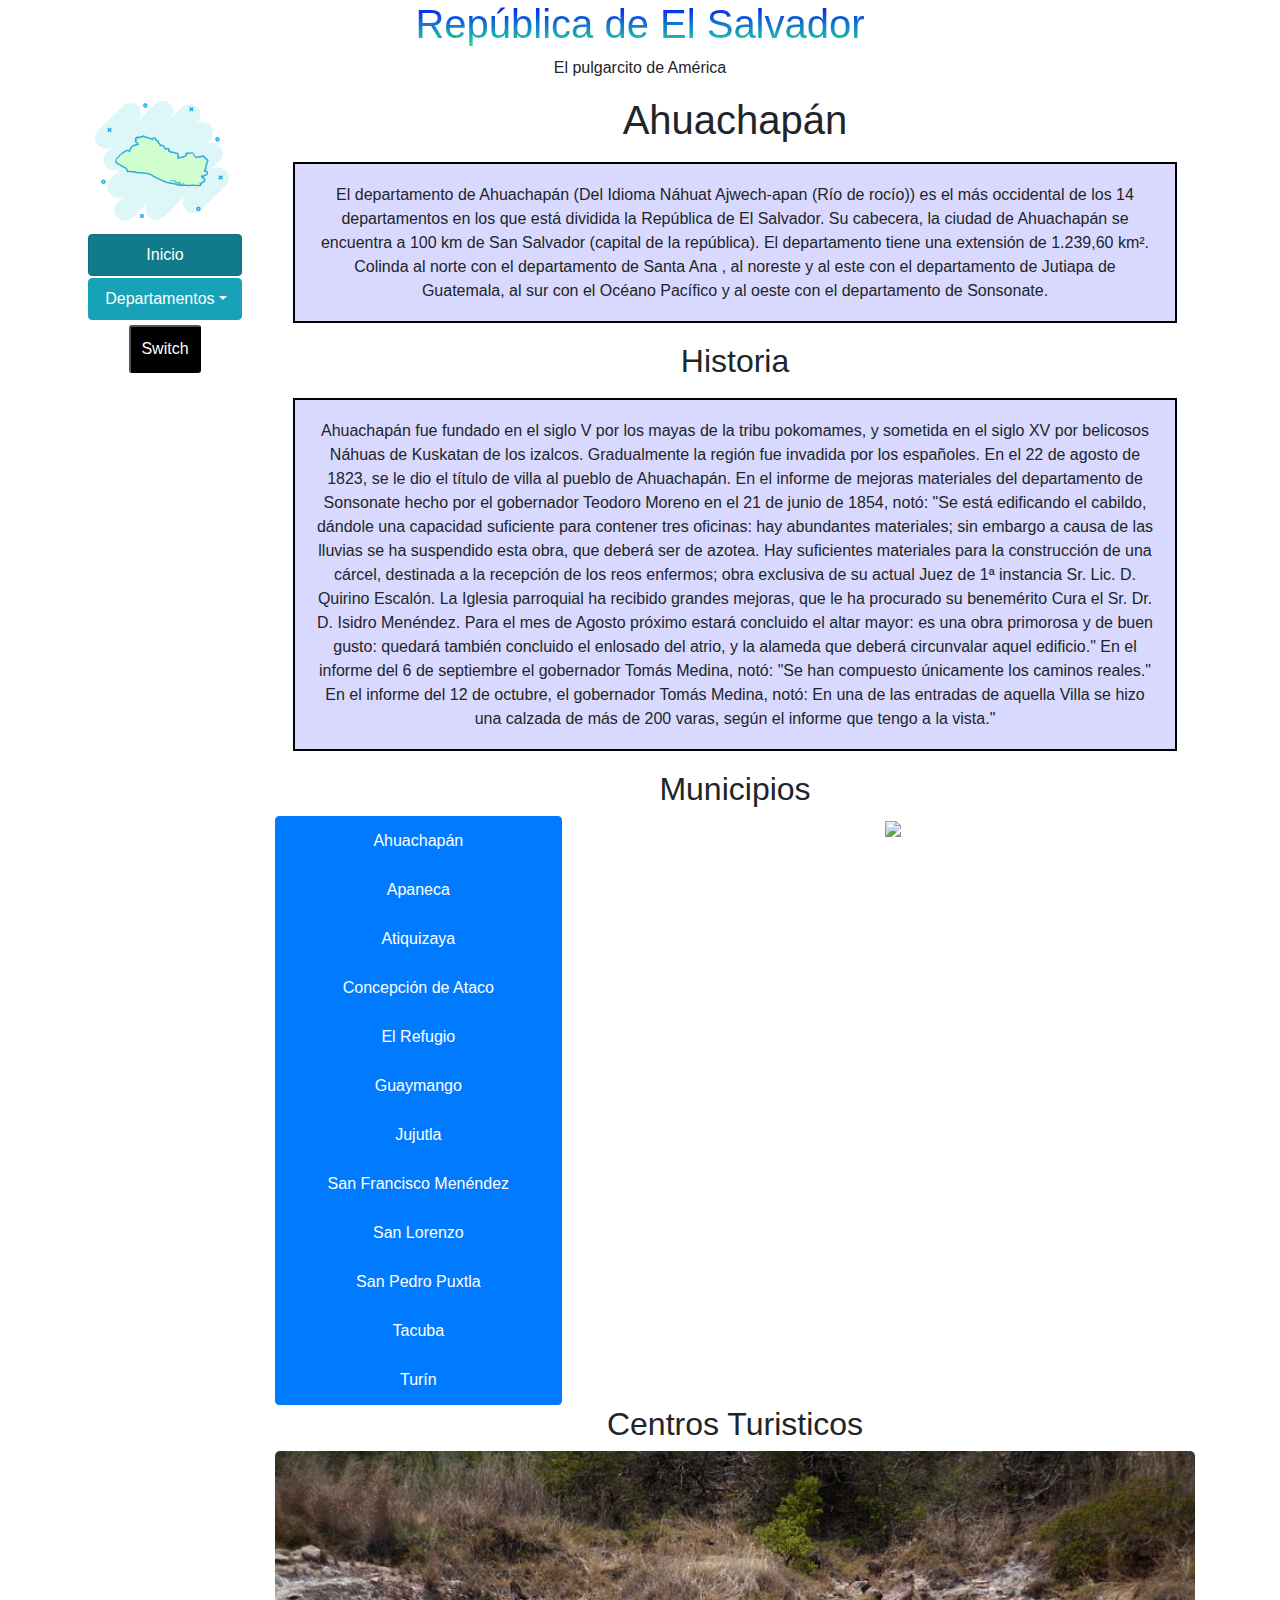
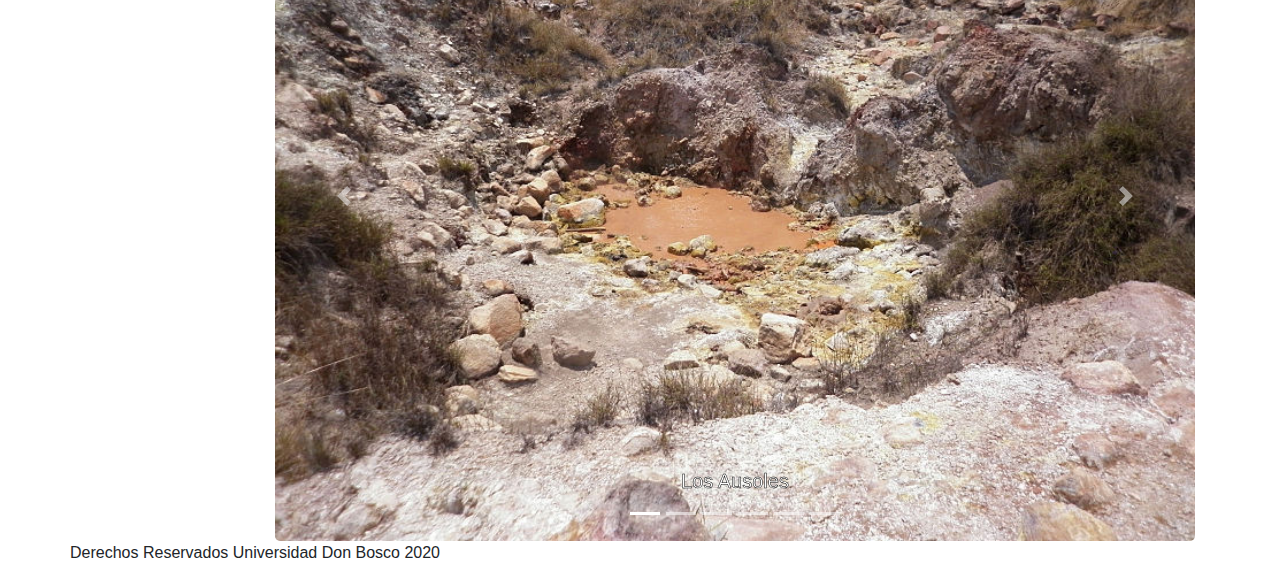
==== commit 6e937283: "Fixed General Bugs" ====
--- a/Departamentos/Auachapán.html
+++ b/Departamentos/Auachapán.html
@@ -44,9 +44,6 @@
                             <a class="dropdown-item" href="San Salvador.html">San Salvador</a>
                             <a class="dropdown-item" href="Chalatenango.html">Chalatenango</a>
                         </div>
-                    </li>
-                    <li class="nav-item">
-                        <a class="nav-link disabled" href="#">Sin usar Actualmente</a>
                     </li>
                     <li class="nav-item">
                         <button onclick="switchSheet1()">Switch</button>
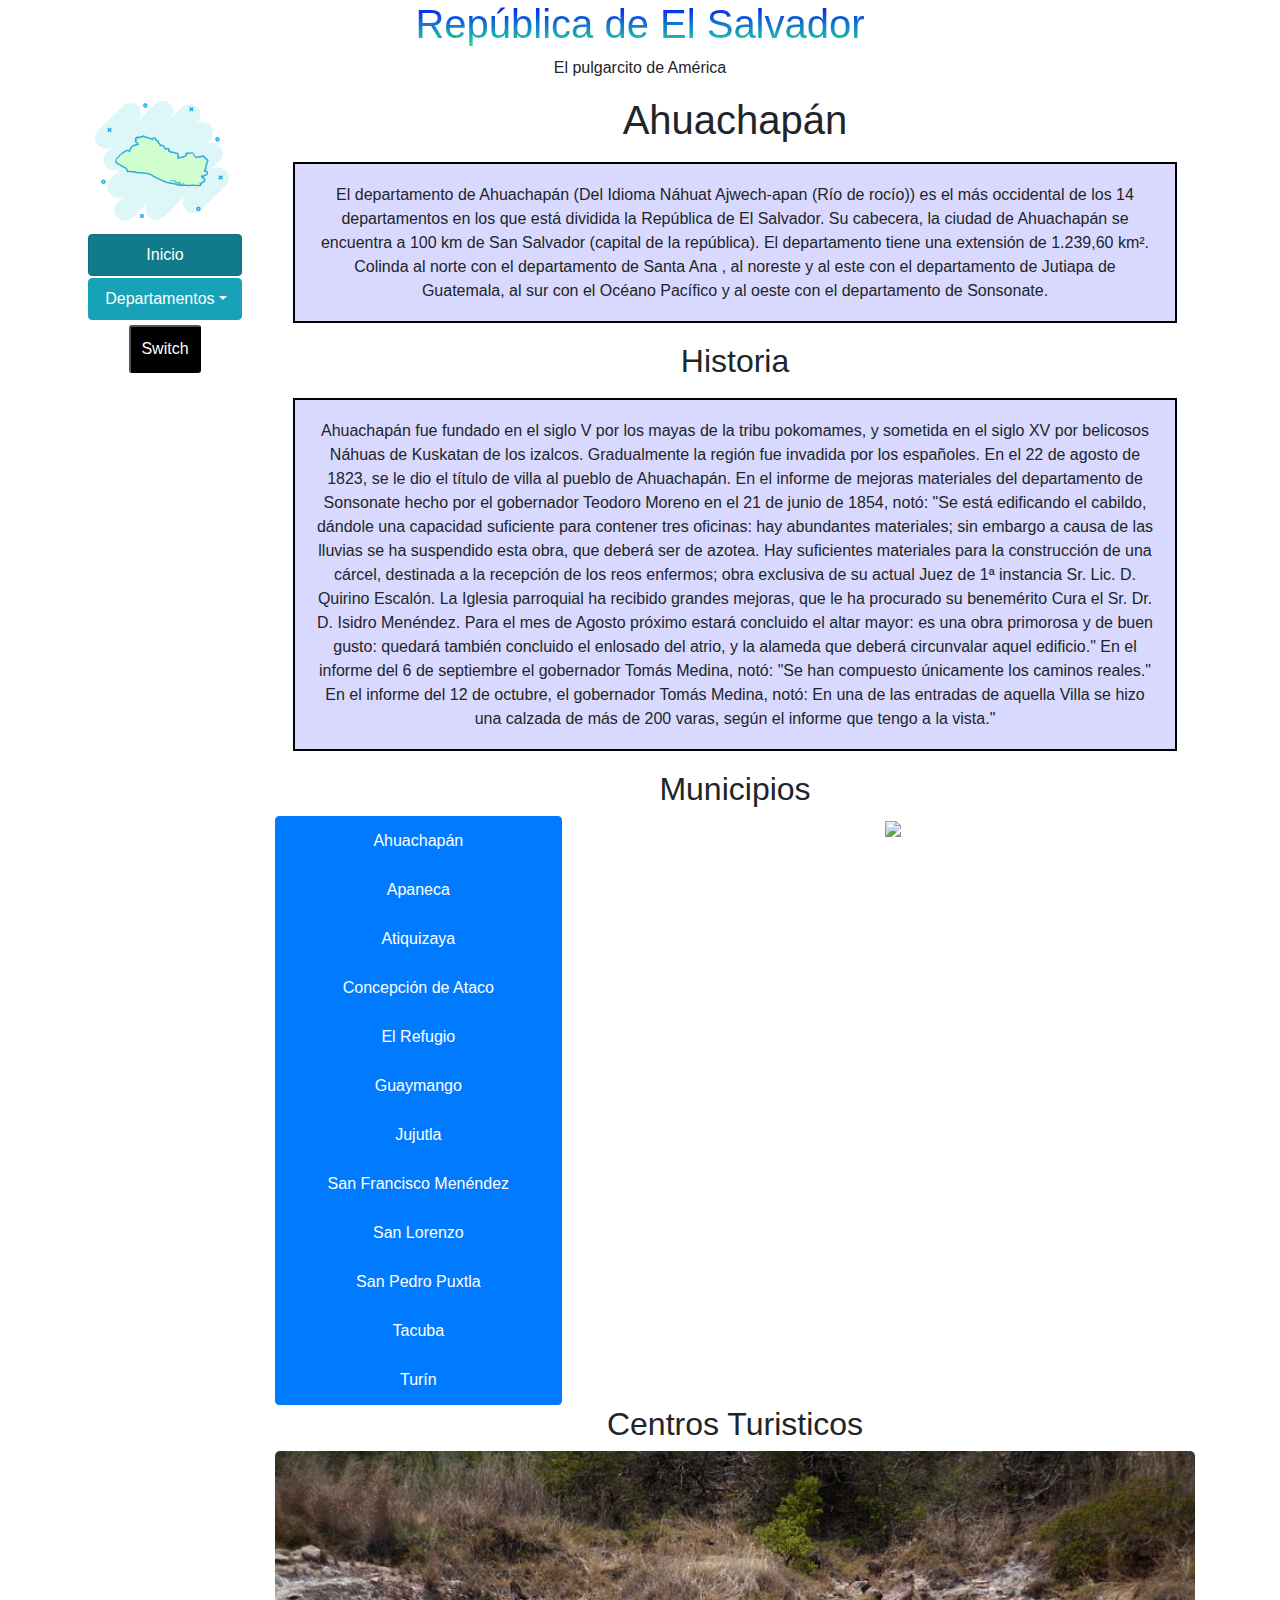
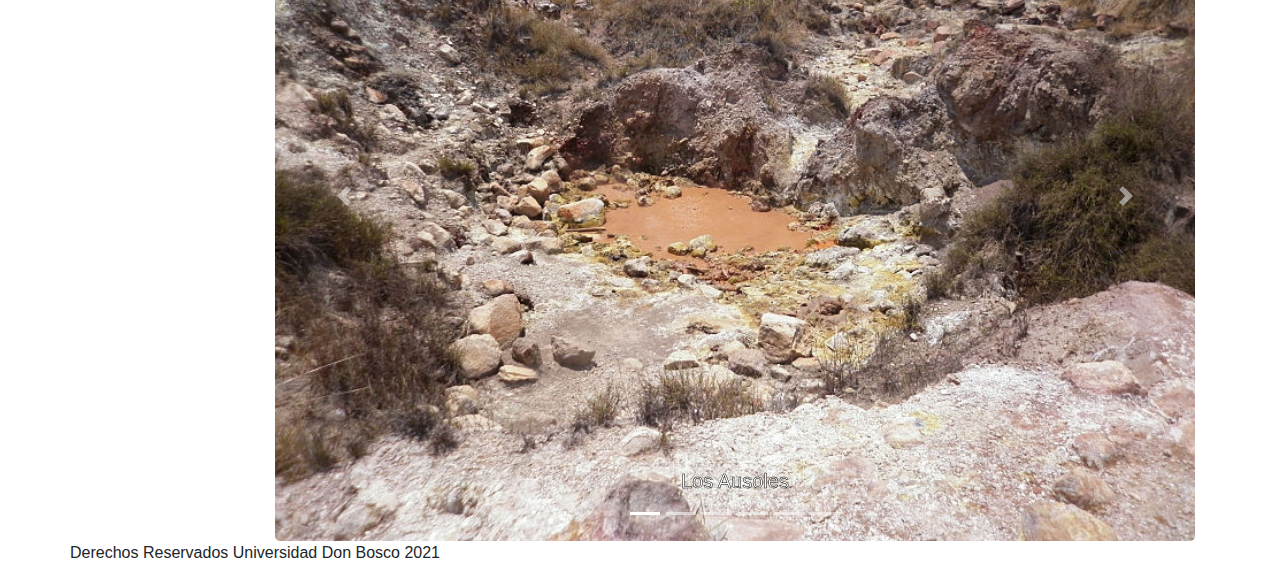
==== commit 2a38d6ff: "Departamentos restantes agregados" ====
--- a/Departamentos/Auachapán.html
+++ b/Departamentos/Auachapán.html
@@ -41,8 +41,15 @@
                             <a class="dropdown-item" href="Cuscatlán.html">Cuscatlán</a>
                             <a class="dropdown-item" href="La Libertad.html">La Libertad</a>
                             <a class="dropdown-item" href="La Paz.html">La Paz</a>
+                            <a class="dropdown-item" href="Sonsonate.html">Sonsonate</a>
                             <a class="dropdown-item" href="San Salvador.html">San Salvador</a>
+                            <a class="dropdown-item" href="La Union.html">La Unión</a>
+                            <a class="dropdown-item" href="Morazan.html">Morazán</a>
+                            <a class="dropdown-item" href="San Miguel.html">San Miguel</a>
+                            <a class="dropdown-item" href="San Vicente.html">San Vicente</a>
+                            <a class="dropdown-item" href="Usulutan.html">Usulután</a>
                             <a class="dropdown-item" href="Chalatenango.html">Chalatenango</a>
+                            <a class="dropdown-item" href="Santa Ana.html">Santa Ana</a>
                         </div>
                     </li>
                     <li class="nav-item">
@@ -155,7 +162,7 @@
             </div>
             <div class="row">
                 <div class="col-12 text-center">
-                    <Blockquote>Derechos Reservados Universidad Don Bosco 2020</Blockquote>
+                    <Blockquote>Derechos Reservados Universidad Don Bosco 2021</Blockquote>
                 </div>
             </div>
             <div>
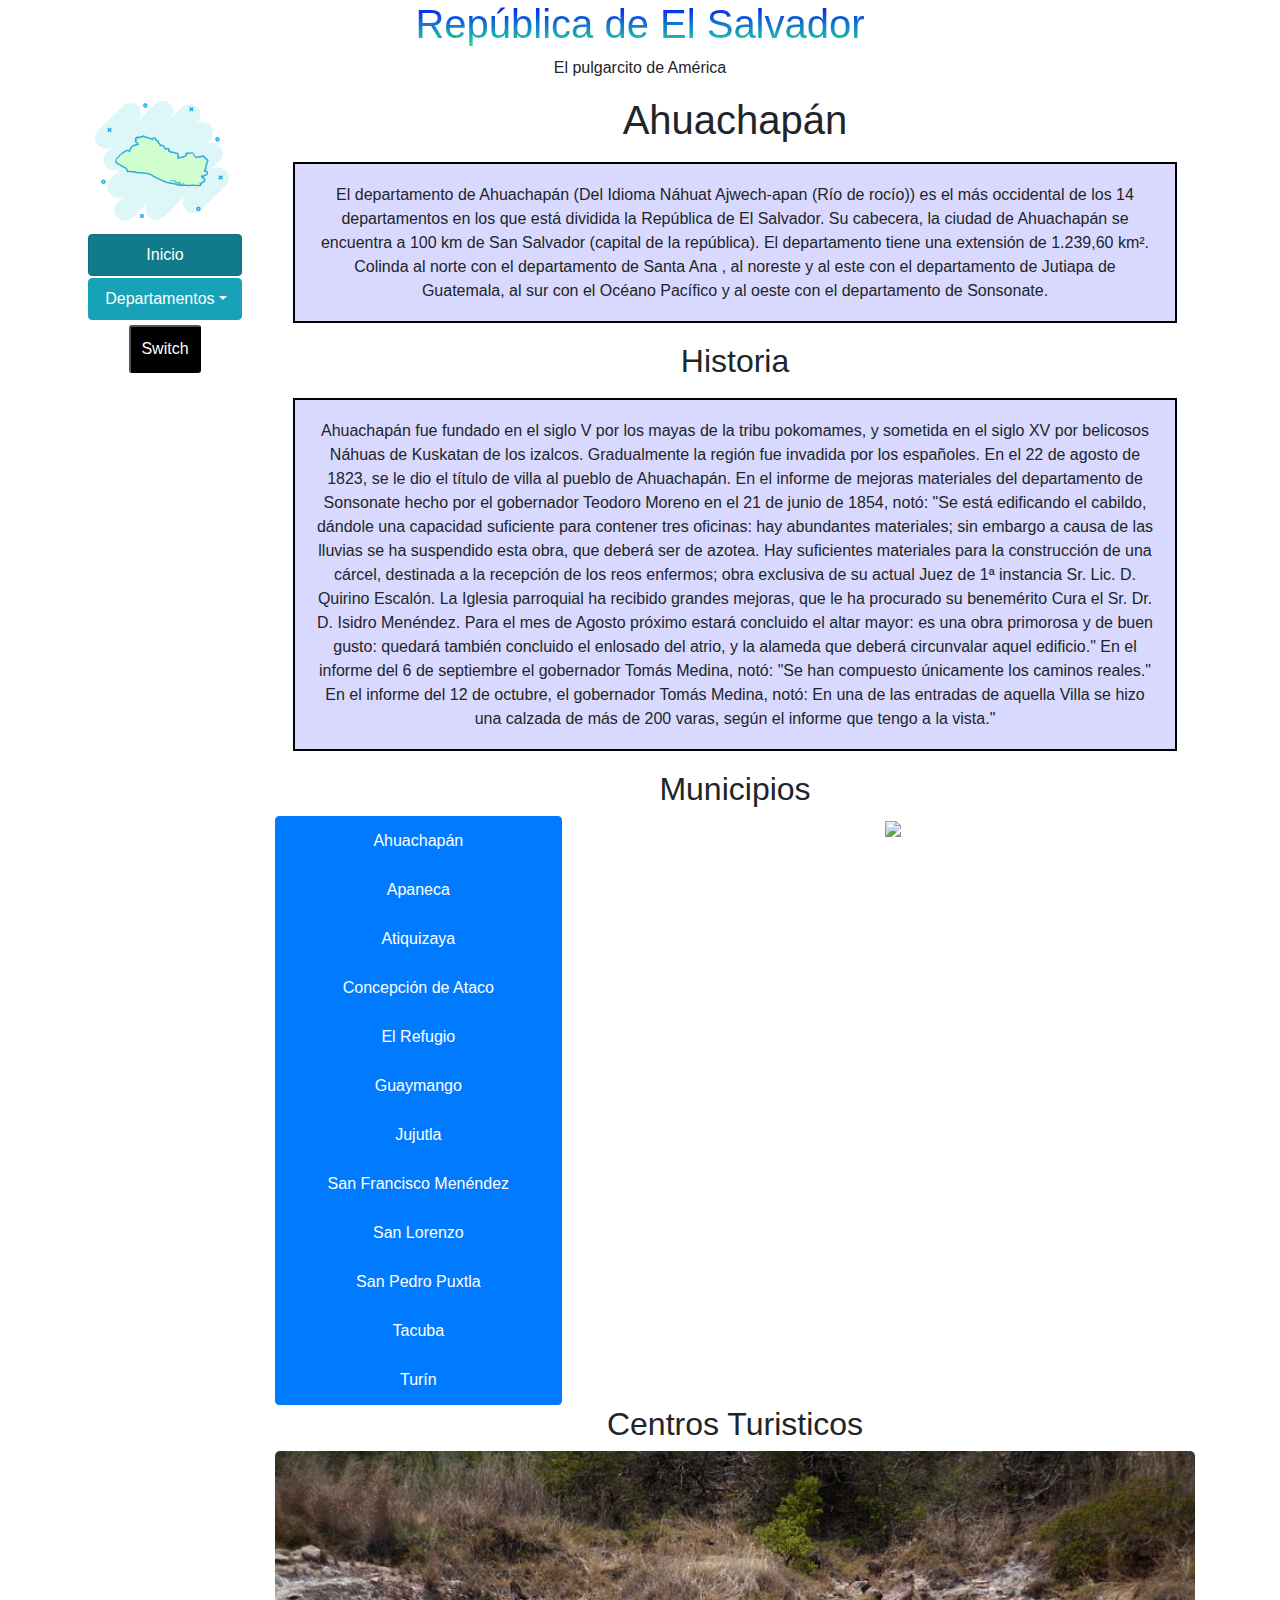
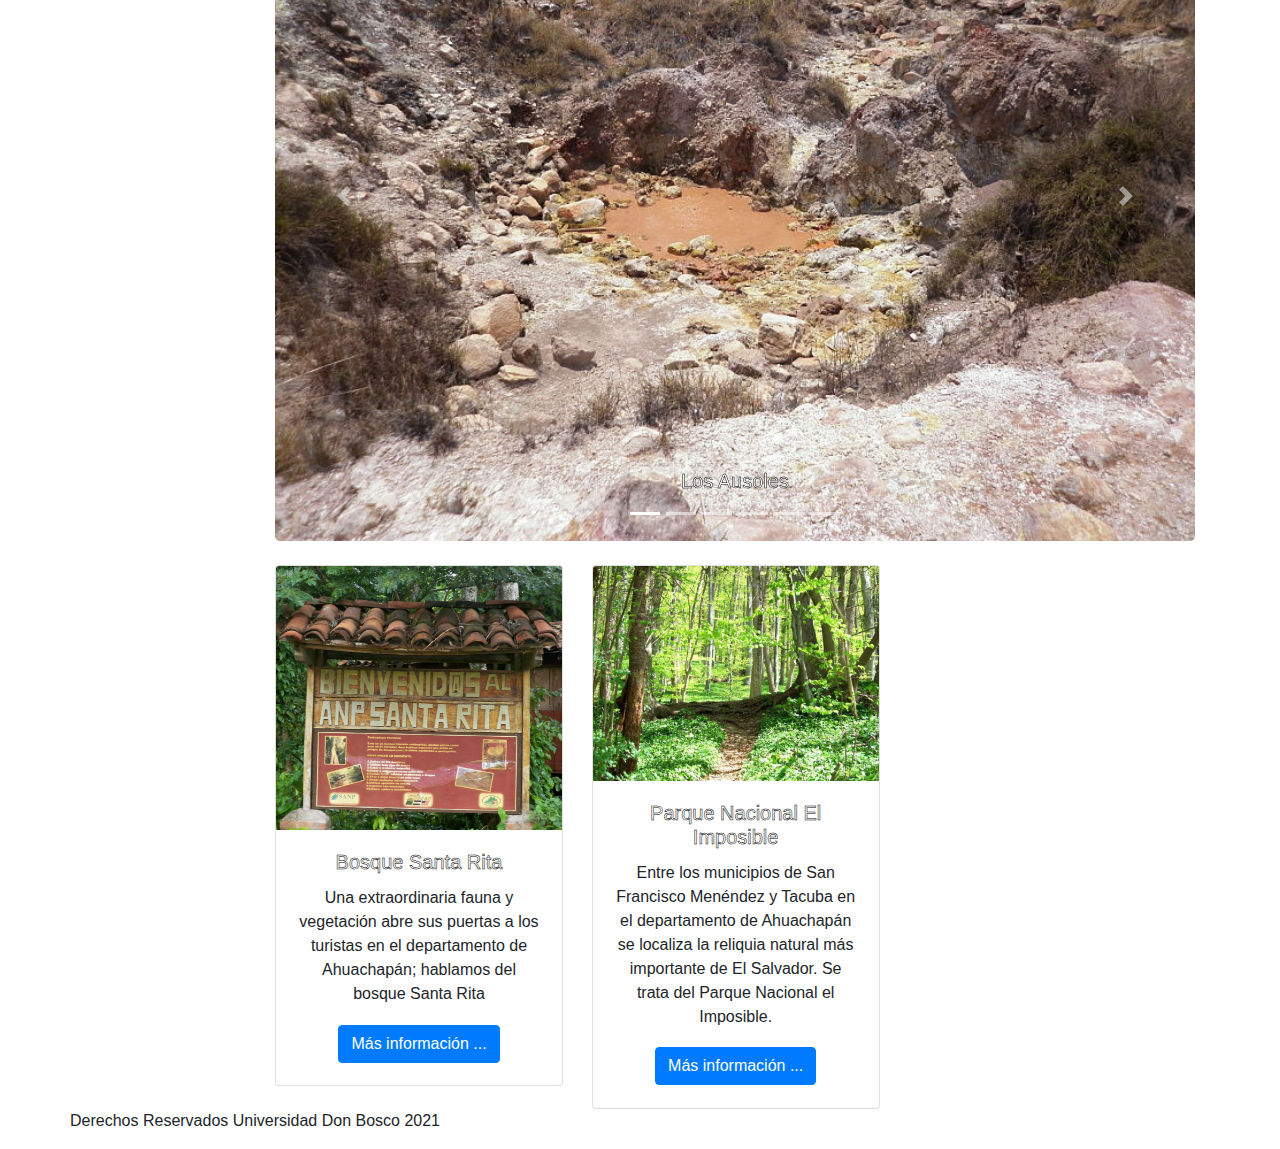
==== commit d1c13029: "prueba Bosques Ahuchapan" ====
--- a/Departamentos/Auachapán.html
+++ b/Departamentos/Auachapán.html
@@ -6,12 +6,14 @@
     <meta name="viewport" content="width=device-width, initial-scale=1.0">
     <!-- CSS only -->
     <link rel="stylesheet" href="https://stackpath.bootstrapcdn.com/bootstrap/4.5.2/css/bootstrap.min.css" integrity="sha384-JcKb8q3iqJ61gNV9KGb8thSsNjpSL0n8PARn9HuZOnIxN0hoP+VmmDGMN5t9UJ0Z" crossorigin="anonymous">
+    <link href="https://cdn.jsdelivr.net/npm/bootstrap@5.1.3/dist/css/bootstrap.min.css" rel="stylesheet" integrity="sha384-1BmE4kWBq78iYhFldvKuhfTAU6auU8tT94WrHftjDbrCEXSU1oBoqyl2QvZ6jIW3" crossorigin="anonymous">
     <link rel="stylesheet" href="../css/light-mode.css" id="theme" />
 
     <!-- JS, Popper.js, and jQuery -->
     <script src="https://code.jquery.com/jquery-3.5.1.slim.min.js" integrity="sha384-DfXdz2htPH0lsSSs5nCTpuj/zy4C+OGpamoFVy38MVBnE+IbbVYUew+OrCXaRkfj" crossorigin="anonymous"></script>
     <script src="https://cdn.jsdelivr.net/npm/popper.js@1.16.1/dist/umd/popper.min.js" integrity="sha384-9/reFTGAW83EW2RDu2S0VKaIzap3H66lZH81PoYlFhbGU+6BZp6G7niu735Sk7lN" crossorigin="anonymous"></script>
     <script src="https://stackpath.bootstrapcdn.com/bootstrap/4.5.2/js/bootstrap.min.js" integrity="sha384-B4gt1jrGC7Jh4AgTPSdUtOBvfO8shuf57BaghqFfPlYxofvL8/KUEfYiJOMMV+rV" crossorigin="anonymous"></script>
+    <script src="https://cdn.jsdelivr.net/npm/bootstrap@5.1.3/dist/js/bootstrap.bundle.min.js" integrity="sha384-ka7Sk0Gln4gmtz2MlQnikT1wXgYsOg+OMhuP+IlRH9sENBO0LRn5q+8nbTov4+1p" crossorigin="anonymous"></script>
     <!--icono-->
     <link rel="icon" href="../img/icono mapa de El salvador.ico">
     <!--Titulo-->
@@ -153,12 +155,142 @@
                         <span class="sr-only">Next</span>
                     </a>
                 </div>
-                <div id="myModal" class="modal">
+                <div id="myModal" class="modal" style="z-index: 100;">
                     <span class="close">&times;</span>
                     <img class="modal-content" id="img01">
                     <div id="caption"></div>
                 </div>
 
+                <!---CARD Forests-->
+                <br>
+<div class="row">
+    <div class="col-sm-4">
+            <div class="card" style="width: 18rem;">
+                <img src="bosquesyparques/img/santarita.jpg" class="card-img-top" alt="...">
+            <div class="card-body">
+                <h5 class="card-title">Bosque Santa Rita</h5>
+                    <p class="card-text">Una extraordinaria fauna y vegetación abre sus puertas a los turistas en el departamento de Ahuachapán; hablamos del bosque Santa Rita</p>
+                        <button type="button" class="btn btn-primary" data-bs-toggle="modal" data-bs-target="#modalst">
+                            Más información ...
+                        </button>
+                </div>
+            </div>
+    </div>
+
+    <div class="col-sm-4">
+            <div class="card" style="width: 18rem;">
+                <img src="bosquesyparques/img/imposible.jpg" class="card-img-top" alt="...">
+            <div class="card-body">
+                <h5 class="card-title">Parque Nacional El Imposible</h5>
+                    <p class="card-text">Entre los municipios de San Francisco Menéndez y Tacuba en el departamento de Ahuachapán se localiza la reliquia natural más importante de El Salvador. Se trata del Parque Nacional el Imposible.</p>
+                        <button type="button" class="btn btn-primary" data-bs-toggle="modal" data-bs-target="#modalimp">
+                            Más información ...
+                        </button>
+                </div>
+            </div>
+    </div>
+
+</div>
+<!---termina card--->
+<!--MODAL-->
+<div class="modal fade" id="modalst" tabindex="-1" aria-labelledby="exampleModalLabel" aria-hidden="true">
+  <div class="modal-dialog modal-dialog-centered modal-lg modal-dialog-scrollable">
+    <div class="modal-content">
+      <div class="modal-header">
+        <h5 class="modal-title" id="exampleModalLabel">Bosque Santa Rita</h5>
+        <button type="button" class="btn-close" data-bs-dismiss="modal" aria-label="Close"></button>
+      </div>
+      <div class="modal-body">
+
+            <!--CARRUSEL-->
+            <div id="carouselExampleSlidesOnly" class="carousel slide" data-bs-ride="carousel">
+                <div class="carousel-inner">
+                    <div class="carousel-item active" data-bs-interval="1000">
+                        <img src="bosquesyparques/img/st1.jpg" class="d-block w-100" alt="...">
+                    </div>
+                <div class="carousel-item" data-bs-interval="2000">
+                    <img src="bosquesyparques/img/st3.jpg" class="d-block w-100" alt="...">
+                </div>
+                <div class="carousel-item" data-bs-interval="2000">
+                    <img src="bosquesyparques/img/st4.jpg" class="d-block w-100" alt="...">
+                </div>
+                </div>
+            </div>
+
+            <!--TERMINA CARRUSEL-->
+            <br>
+            <p class="fs-3">¿Qué ver en el bosque Santa Rita?</p>
+            <p style="text-align: justify;">El bosque Santa Rita es el lugar ideal para la relajación y liberarse del estrés, esto gracias a su hermosa naturaleza; tan solo al observar sus espacios, podrás hallar cualquiera de ellos. Si visitas la zona en época veraniega, verás su vegetación en el máximo esplendor; encontrando a tu paso árboles muy viejos, los cuales se presumen tienes unos 100 años. Como si fuera poco, un camino de gigantescos helechos te rodeará, lo que combina perfectamente con la fauna del lugar. Todo esto lo podrás observar a través de los senderos interpretativos.</p>
+            <p>El mayor atractivo del bosque Santa Rita se encuentra en el refugio de caimanes, animales majestuosos por excelencia; sector que conocerás si te adentras en la zona, eso sí, siempre acompañado de los guías turísticos. Quienes se encargan de dar las indicaciones necesarias para prevenir cualquier eventualidad; podrás observarlos desde un pequeño mirador que se encuentra apostado justo atravesando el estanque de caimanes.</p>
+      </div>
+      <div class="modal-footer">
+        <button type="button" class="btn btn-secondary" data-bs-dismiss="modal">Cerrar</button>
+        
+      </div>
+    </div>
+  </div>
+</div>
+<!------TERMINA MODAL----->
+
+<!--MODAL-->
+<div class="modal fade" id="modalimp" tabindex="-1" aria-labelledby="exampleModalLabel" aria-hidden="true">
+  <div class="modal-dialog modal-dialog-centered modal-lg modal-dialog-scrollable">
+    <div class="modal-content">
+      <div class="modal-header">
+        <h5 class="modal-title" id="exampleModalLabel">Parque Nacional El Imposible</h5>
+        <button type="button" class="btn-close" data-bs-dismiss="modal" aria-label="Close"></button>
+      </div>
+      <div class="modal-body">
+
+            <!--CARRUSEL-->
+            <div id="carouselExampleSlidesOnly" class="carousel slide" data-bs-ride="carousel">
+                <div class="carousel-inner">
+                    <div class="carousel-item active" data-bs-interval="1000">
+                        <img src="bosquesyparques/img/imp1.jpg" class="d-block w-100" alt="...">
+                    </div>
+                <div class="carousel-item" data-bs-interval="1500">
+                    <img src="bosquesyparques/img/imp4.jpg" class="d-block w-100" alt="...">
+                </div>
+                <div class="carousel-item" data-bs-interval="1500">
+                    <img src="bosquesyparques/img/imp3.jpg" class="d-block w-100" alt="...">
+                </div>
+                <div class="carousel-item" data-bs-interval="1500">
+                    <img src="bosquesyparques/img/imp5.jpg" class="d-block w-100" alt="...">
+                </div>
+                <div class="carousel-item" data-bs-interval="1500">
+                    <img src="bosquesyparques/img/imp6.jpg" class="d-block w-100" alt="...">
+                </div>
+                                <div class="carousel-item" data-bs-interval="2000">
+                    <img src="bosquesyparques/img/imp7.jpg" class="d-block w-100" alt="...">
+                </div>
+                </div>
+            </div>
+
+            <!--TERMINA CARRUSEL-->
+            <br>
+            <p class="fs-3">Parque Nacional El Imposible características y atractivos</p>
+
+            <p style="text-align: justify;">Es un bosque catalogado por su flora como Bosque húmedo tropical, su temperatura promedio ronda los 24 °C. Se eleva a una altura mínima de 250 y una máxima de 1.425 metros y posee casi 4,000 hectáreas. Fue declarada reserva natural en el año de 1989, desde esa fecha ha adquirido reconocimientos internacionales por la diversidades de especies que alberga; siendo esta una de las características que lo integran a los bosques y parques nacionales de El Salvador.</p>
+
+            <p style="text-align: justify;">La enorme cantidad de animales y plantas es su principal atractivo, muchas de estas habían sido declaradas extintas en el país. Son 25 los guarda bosques que se encargan de proteger esta joya natural, pero además hay 20 guías turísticos listos para brindarte sus servicios.</p>
+
+            <p class="fs-3">Animales y flora</p>
+
+            <p>Este lugar es una verdadera cuna de animales que disfrutan en total libertad, son más de 5,000 mariposas, 13 tipos de peces que nadan es sus ríos. 500 especies de plantas, 100 de mamíferos además de  285 especies de aves, 43 especies de reptiles y no menos despreciables 13 tipos de anfibios, solo por mencionar algunos.</p>
+            <p>Gracias a su reconocimiento mundial es visitado por más de 8,000 mil turistas al mes. Cabe destacar que tiene reglas para seguir conservando la belleza del lugar y proteger a las especies, entre ellas están.</p>
+
+      </div>
+      <div class="modal-footer">
+        <button type="button" class="btn btn-secondary" data-bs-dismiss="modal">Cerrar</button>
+        
+      </div>
+    </div>
+  </div>
+</div>
+<!------TERMINA MODAL----->
+
+
+
             </div>
             <div class="row">
                 <div class="col-12 text-center">
